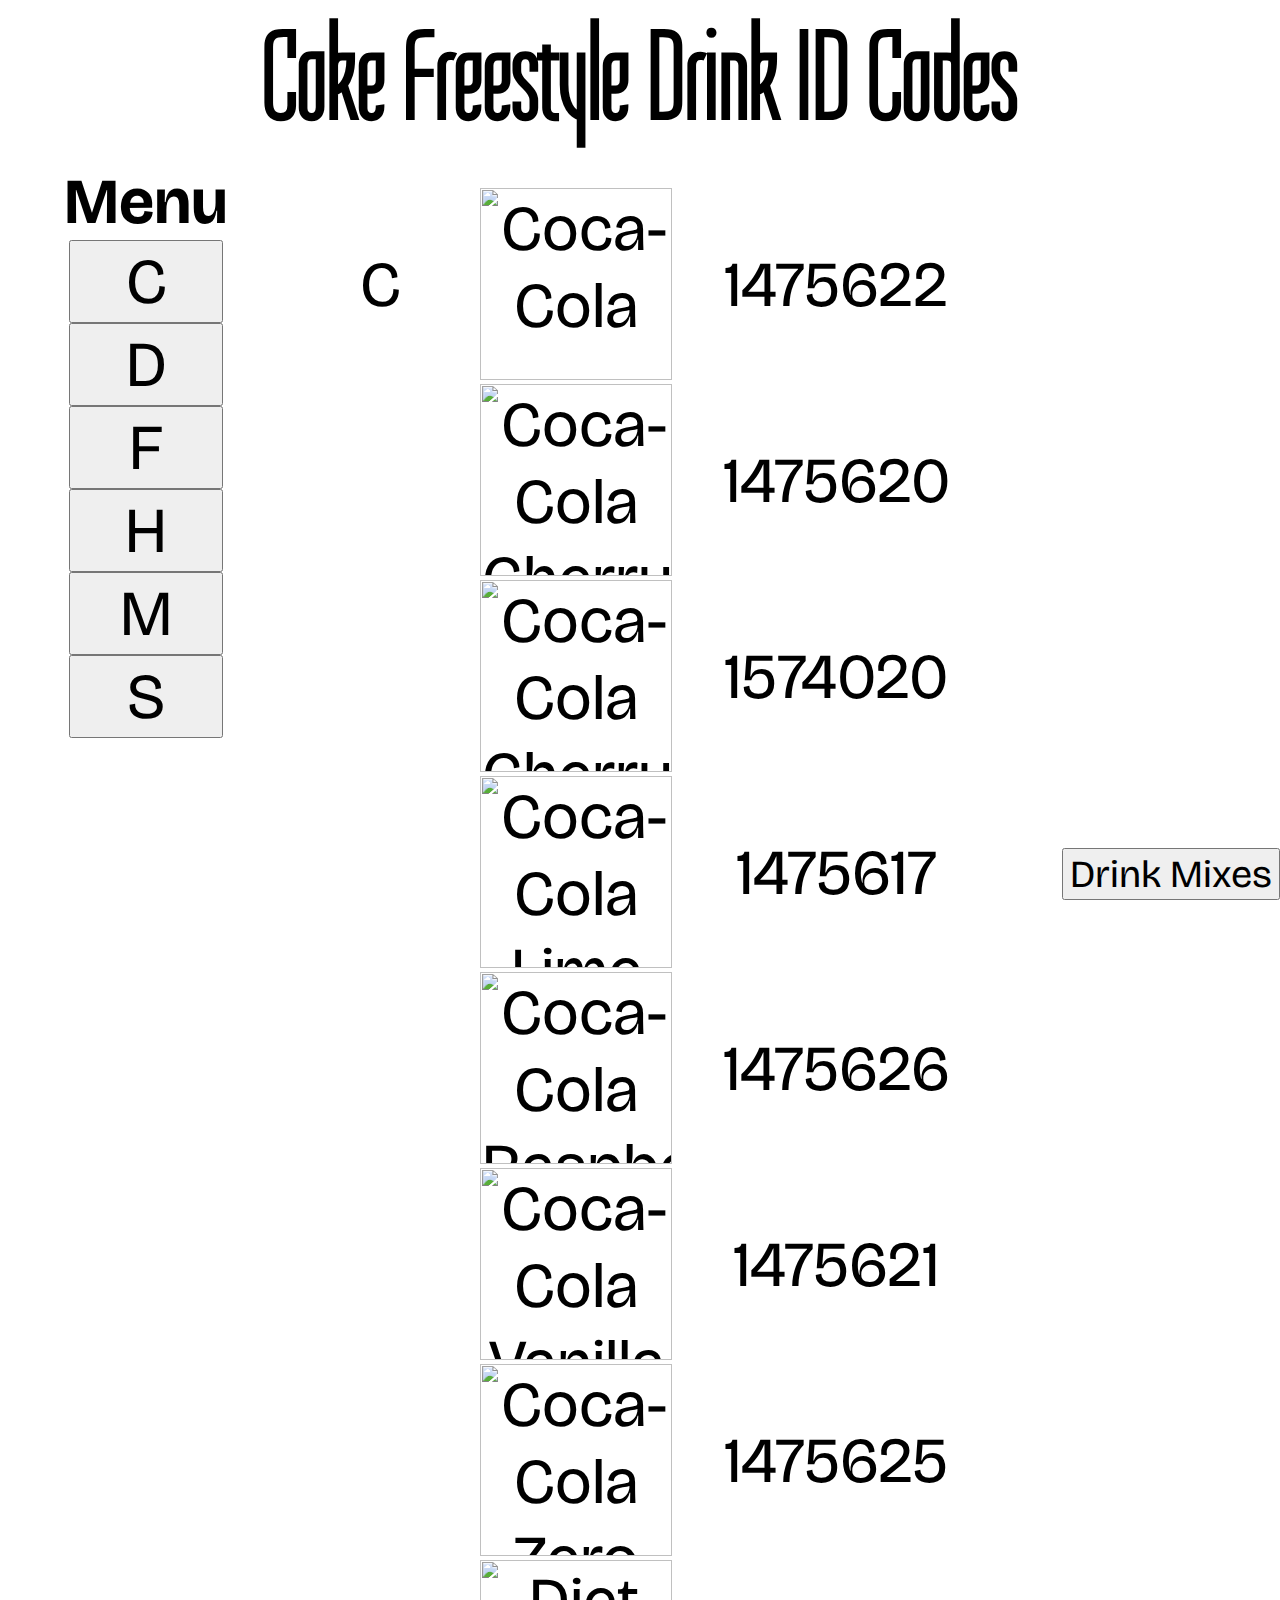
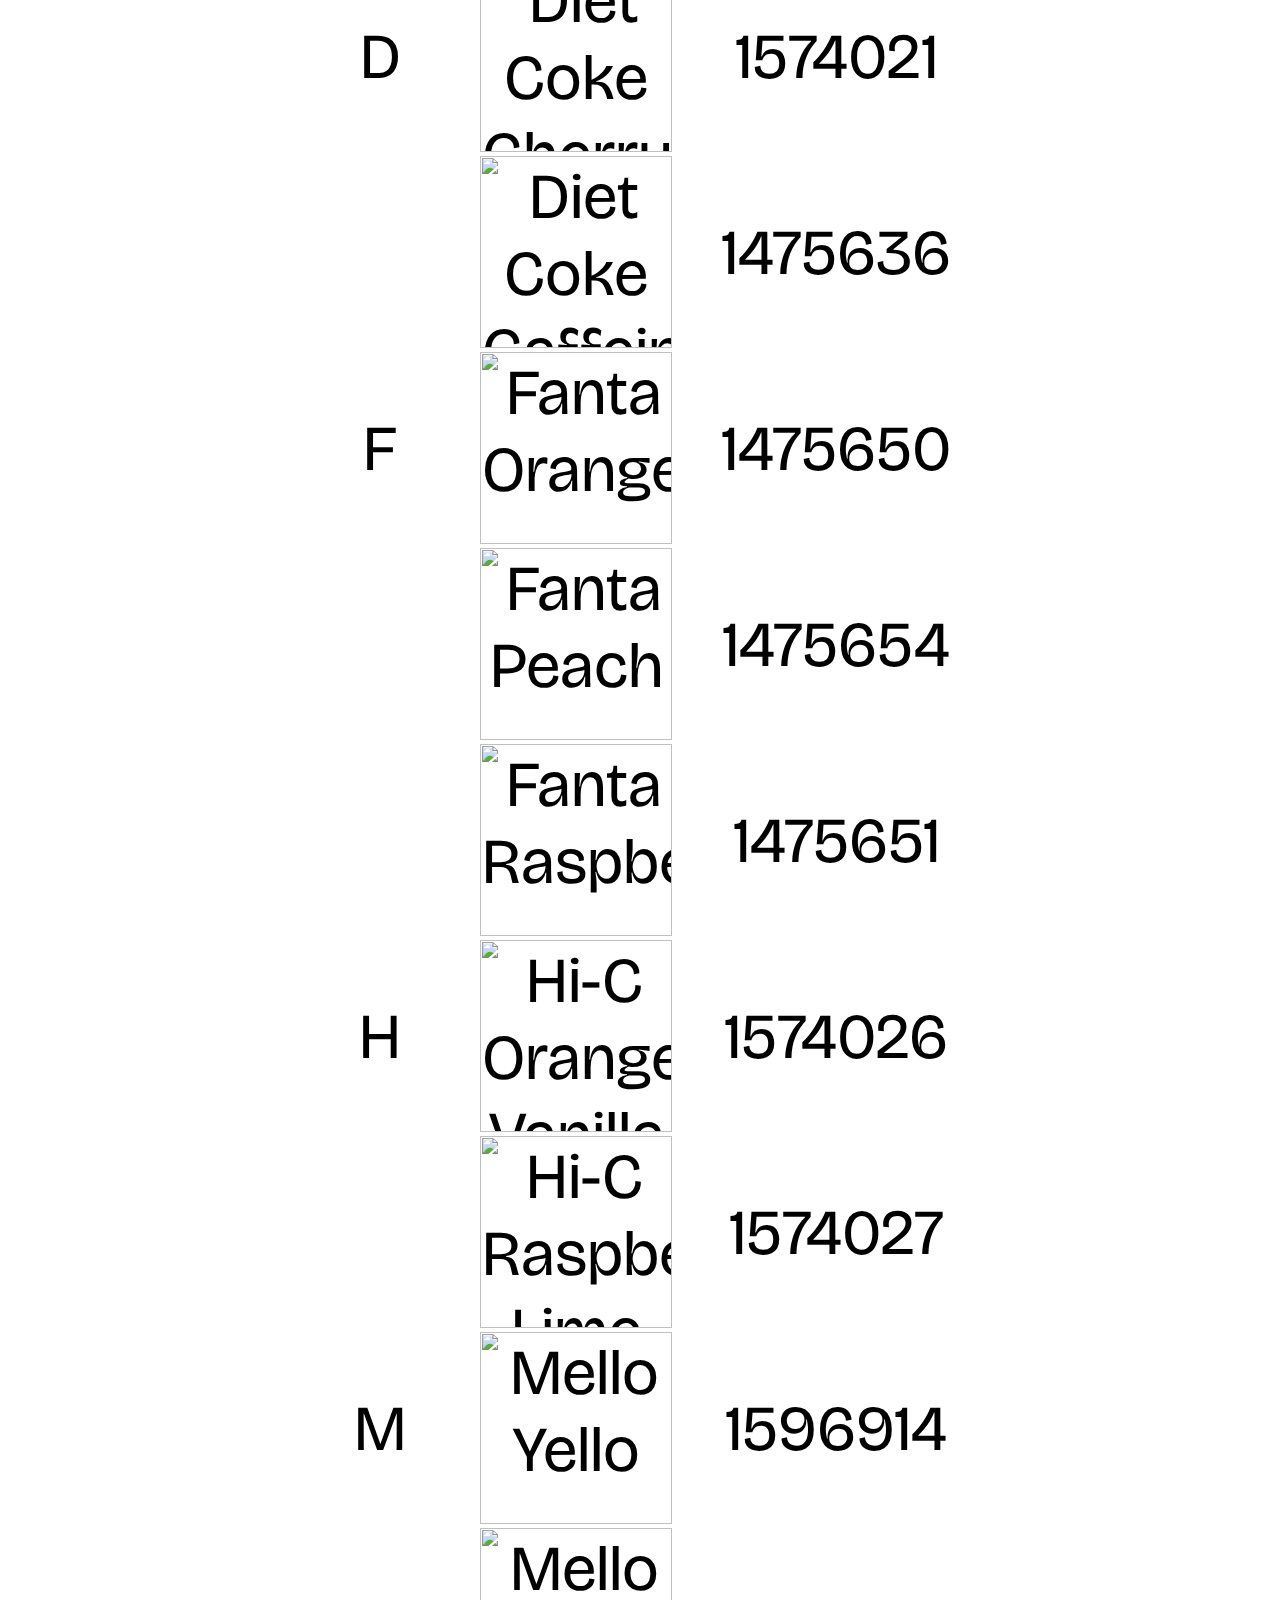
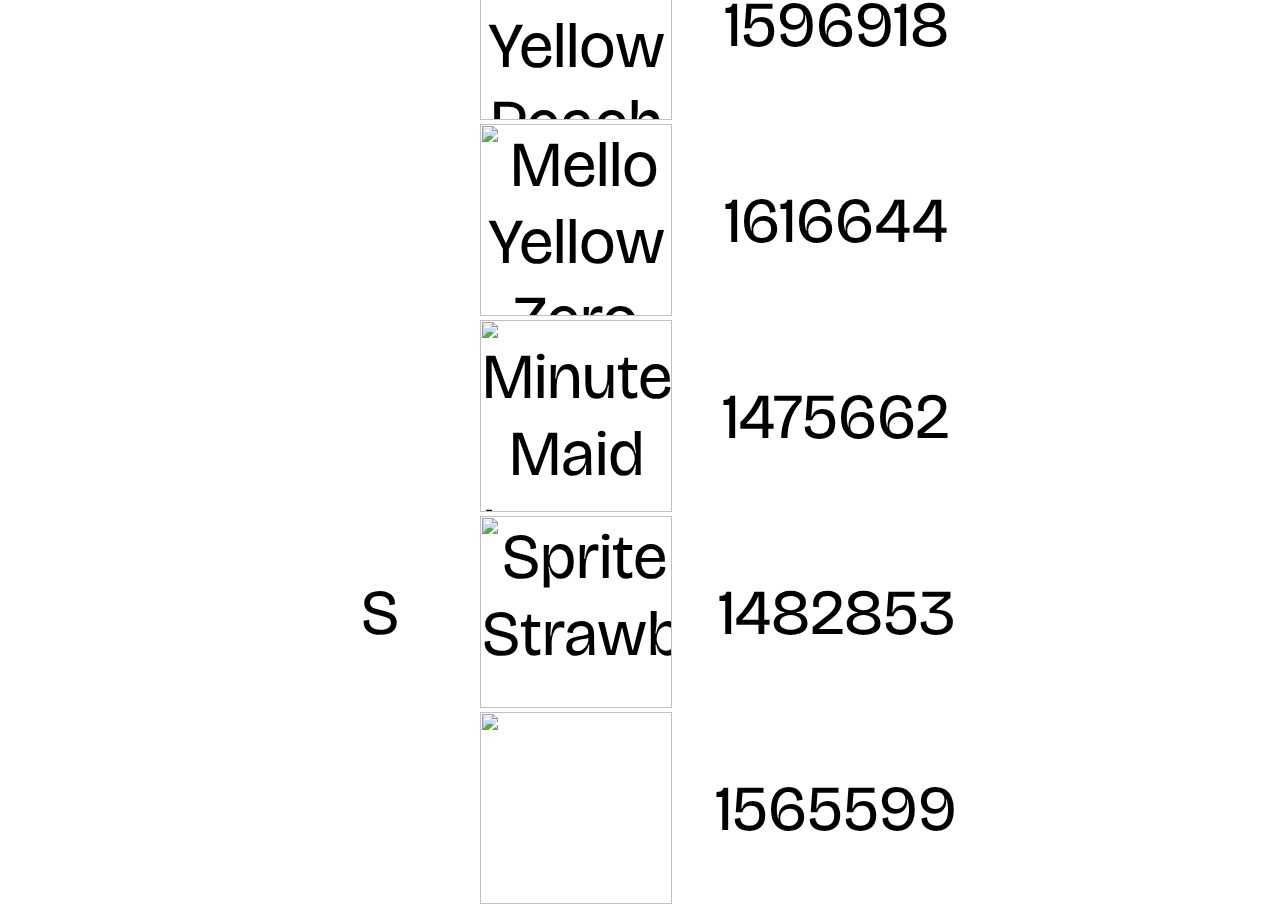
==== drink-id-codes.html @ 7592e53a "Fixed Hi-C Orange Vanilla Code" ====
<html>
  <head>
    <title>Drink ID Codes</title>
    <link rel="stylesheet" href="style.css" />
    <meta name="format-detection" content="telephone=no" />
    <meta name="viewport" content="width=device-width, initial-scale=1.0" />
  </head>

  <body>
    <h1>Coke Freestyle Drink ID Codes</h1>
    <div class="IDmenu">
      <h2 class="menuTitle">Menu</h2>
      <a href="#C"><button>C</button></a>
      <a href="#D"><button>D</button></a>
      <a href="#F"><button>F</button></a>
      <a href="#H"><button>H</button></a>
      <a href="#M"><button>M</button></a>
      <a href="#S"><button>S</button></a>
    </div>

    <div>
      <table>
        <!--Bookmark:"C"-->
        <!--Coca-Cola-->
        <tr>
          <td class="letter" id="C">C</td>
          <td>
            <img
              src="https://www.coca-colafreestyle.com/content/dam/FreeStyle/en-US/Brands/Coca-Cola/CocaCola__200.png"
              alt="Coca-Cola"
              title="Coca-Cola"
            />
          </td>
          <td class="numbers">1475622</td>
        </tr>
        <!--Coca-Cola Cherry-->
        <tr>
          <td></td>
          <td>
            <img
              src="https://www.coca-colafreestyle.com/content/dam/FreeStyle/en-US/Brands/Coca-Cola/CocaCola_Cherry_200.png"
              alt="Coca-Cola Cherry"
              title="Coca-Cola Cherry"
            />
          </td>
          <td>1475620</td>
        </tr>
        <!--Coca-Cola Cherry Vanilla-->
        <tr>
          <td></td>
          <td>
            <img
              src="https://www.coca-colafreestyle.com/content/dam/FreeStyle/en-US/Brands/Coca-Cola/CocaCola_CherryVanilla_200.png"
              alt="Coca-Cola Cherry Vanilla"
              title="Coca-Cola Cherry Vanilla"
            />
          </td>
          <td>1574020</td>
        </tr>
        <!--Coca-Cola Lime-->
        <tr>
          <td></td>
          <td>
            <img
              src="https://www.coca-colafreestyle.com/content/dam/FreeStyle/en-US/Brands/Coca-Cola/CocaCola_Lime_200.png"
              alt="Coca-Cola Lime"
              title="Coca-Cola Lime"
            />
          </td>
          <td>1475617</td>
        </tr>
        <!--Coca-Cola Raspberry-->
        <tr>
          <td></td>
          <td>
            <img
              src="https://www.coca-colafreestyle.com/content/dam/FreeStyle/en-US/Brands/Coca-Cola/CocaCola_Raspberry_200.png"
              alt="Coca-Cola Raspberry"
              title="Coca-Cola Raspberry"
            />
          </td>
          <td>1475626</td>
        </tr>
        <!--Coca-Cola Vanilla-->
        <tr>
          <td></td>
          <td>
            <img
              src="https://www.coca-colafreestyle.com/content/dam/FreeStyle/en-US/Brands/Coca-Cola/CocaCola_Vanilla_200.png"
              alt="Coca-Cola Vanilla"
              title="Coca-Cola Vanilla"
            />
          </td>
          <td>1475621</td>
        </tr>
        <!--Coca-Cola Zero Vanilla-->
        <tr>
          <td></td>
          <td>
            <img
              src="https://www.coca-colafreestyle.com/content/dam/FreeStyle/en-US/Brands/Coca-Cola%20Zero/CocaColaZero_Vanilla_200.png"
              alt="Coca-Cola Zero Vanilla"
              title="Coca-Cola Zero Vanilla"
            />
          </td>
          <td>1475625</td>
        </tr>
        <!--Bookmark:"D"-->
        <!--Diet Coke Cherry Vanilla-->
        <tr>
          <td id="D">D</td>
          <td>
            <img
              src="https://www.coca-colafreestyle.com/content/dam/FreeStyle/en-US/Brands/Coke%20Diet/DietCoke_CherryVanilla_200.png"
              alt="Diet Coke Cherry Vanilla"
              title="Diet Coke Cherry Vanilla"
            />
          </td>
          <td>1574021</td>
        </tr>
        <!--Diet Coke Caffeine Free Vanilla-->
        <tr>
          <td></td>
          <td>
            <img
              src="https://www.coca-colafreestyle.com/content/dam/FreeStyle/en-US/Brands/Diet%20Coke%20CF/DietCokeCF_Raspberry_200.png"
              alt="Diet Coke Caffeine Free Vanilla"
              title="Diet Coke Caffeine Free Vanilla"
            />
          </td>
          <td>1475636</td>
        </tr>
        <!--Bookmark:"F"-->
        <!--Fanta Orange-->
        <tr>
          <td id="F">F</td>
          <td>
            <img
              src="https://www.coca-colafreestyle.com/content/dam/FreeStyle/en-US/Brands/Fanta/Fanta_Orange_200.png"
              alt="Fanta Orange"
              title="Fanta Orange"
            />
          </td>
          <td>1475650</td>
        </tr>
        <!--Fanta Peach-->
        <tr>
          <td></td>
          <td>
            <img
              src="https://www.coca-colafreestyle.com/content/dam/FreeStyle/en-US/Brands/Fanta/Fanta_Peach_200.png"
              alt="Fanta Peach"
              title="Fanta Peach"
            />
          </td>
          <td>1475654</td>
        </tr>
        <!--Fanta Raspberry-->
        <tr>
          <td></td>
          <td>
            <img
              src="https://www.coca-colafreestyle.com/content/dam/FreeStyle/en-US/Brands/Fanta/Fanta_Raspberry_200.png"
              alt="Fanta Raspberry"
              title="Fanta Raspberry"
            />
          </td>
          <td>1475651</td>
        </tr>
        <!--Bookmark:"H"-->
        <!--Hi-C Orange Vanilla-->
        <tr>
          <td id="H">H</td>
          <td>
            <img
              src="https://www.coca-colafreestyle.com/content/dam/FreeStyle/en-US/Brands/Hi-C/HiC_OrangeVanilla_200.png"
              alt="Hi-C Orange Vanilla"
              title="Hi-C Orange Vanilla"
            />
          </td>
          <td>1574026</td>
        </tr>
        <!--Hi-C Raspberry Lime-->
        <tr>
          <td></td>
          <td>
            <img
              src="https://www.coca-colafreestyle.com/content/dam/FreeStyle/en-US/Brands/Hi-C/HiC_RaspberryLime_200.png"
              alt="Hi-C Raspberry Lime"
              title="Hi-C Raspberry Lime"
            />
          </td>
          <td>1574027</td>
        </tr>
        <!--Bookmark:"M"-->
        <!--Mello Yello-->
        <tr>
          <td id="M">M</td>
          <td>
            <img
              src="https://www.coca-colafreestyle.com/content/dam/FreeStyle/en-US/Brands/Mello%20Yello/MelloYello_200.png"
              alt="Mello Yello"
              title="Mello Yello"
            />
          </td>
          <td>1596914</td>
        </tr>
        <!--Mello Yello Peach-->
        <tr>
          <td></td>
          <td>
            <img
              src="https://www.coca-colafreestyle.com/content/dam/FreeStyle/en-US/Brands/Mello%20Yello/MelloYello_Peach_200.png"
              alt="Mello Yellow Peach"
              title="Mello Yellow Peach"
            />
          </td>
          <td>1596918</td>
        </tr>
        <!--Mello Yello Zero Sugar Peach-->
        <tr>
          <td></td>
          <td>
            <img
              src="https://www.coca-colafreestyle.com/content/dam/FreeStyle/en-US/Brands/Mello%20Yello%20Zero/MelloYello_ZeroSugar_Peach.png"
              alt="Mello Yellow Zero Sugar Peach"
              title="Mello Yellow Zero Sugar Peach"
            />
          </td>
          <td>1616644</td>
        </tr>
        <!--Minute Maid Lemonade-->
        <tr>
          <td></td>
          <td>
            <img
              src="https://www.coca-colafreestyle.com/content/dam/FreeStyle/en-US/Brands/Minute%20Maid/MMLemonades_Lemonade_200.png"
              alt="Minute Maid Lemonade"
              title="Minute Maid Lemonade"
            />
          </td>
          <td>1475662</td>
        </tr>
        <!--Bookmark:"S"-->
        <!--Sprite Strawberry-->
        <tr>
          <td id="S">S</td>
          <td>
            <img
              src="https://www.coca-colafreestyle.com/content/dam/FreeStyle/en_US/Brands/Sprite/sprite-strawberry-47.png"
              alt="Sprite Strawberry"
              title="Sprite Strawberry"
            />
          </td>
          <td>1482853</td>
        </tr>
        <!--Sprite Vanilla-->
        <tr>
          <td></td>
          <td>
            <img
              src="https://www.coca-colafreestyle.com/content/dam/FreeStyle/en_US/Brands/Sprite/sprite-vanilla-48.png"
            />
          </td>
          <td>1565599</td>
        </tr>
      </table>
    </div>

    <a
      href="https://segacd32xmodel1.github.io/Coke-Freestyle-Mixes/index.html"
      class="idcodes"
    >
      <button>Drink Mixes</button>
    </a>
  </body>
</html>
---- style.css ----
@import url("https://fonts.googleapis.com/css2?family=Bricolage+Grotesque:opsz@10..48&family=Tulpen+One&display=swap");

* {
  text-align: center;
  font-family: "Bricolage Grotesque";
  font-size: 5vw;
}

h1 {
  font-family: "Tulpen One";
  font-size: 10vw;
  margin-bottom: 3vw;
}

table,
tr,
td {
  align-self: center;
}

img {
  display: block;
  margin-left: auto;
  margin-right: auto;
}

div {
  display: flex;
  justify-content: center;
  flex-direction: column;
  margin-top: 0;
}

img {
  display: block;
  width: 15vw;
  margin-left: auto;
  margin-right: auto;
}

h2 {
  margin-top: 0;
}

.letter {
  width: 15vw;
}

.numbers {
  width: 25vw;
}

.idcodes, .idcodes > button {
  position: fixed;
  bottom: 0;
  right: 0;
  font-size: 3vw;
}

.IDmenu {
  position: fixed;
  bottom: 50vh;
  top: 50vh;
  left: 5vw;
}

.IDmenu > a > button {
  width: 12vw;
}

.menuTitle {
  margin: 0;
}

@supports (-webkit-touch-callout: none) {
  button {
    padding: 0;
  }
}
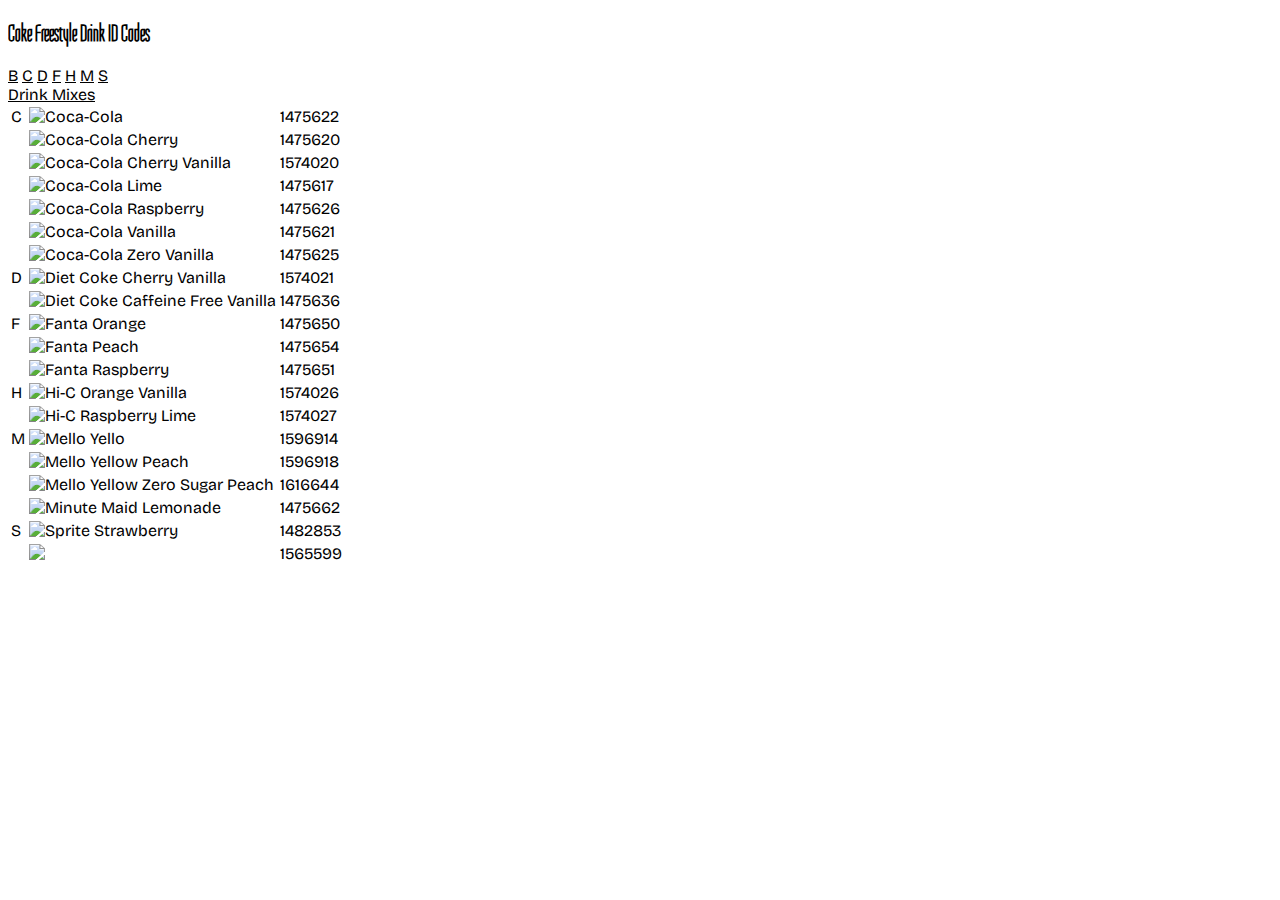
==== commit f3ead899: "The Start of the Overhaul of CSS" ====
--- a/drink-id-codes.html
+++ b/drink-id-codes.html
@@ -1,25 +1,40 @@
-<html>
+<!DOCTYPE html>
+<html class="has-navbar-fixed-top">
   <head>
     <title>Drink ID Codes</title>
     <link rel="stylesheet" href="style.css" />
     <meta name="format-detection" content="telephone=no" />
-    <meta name="viewport" content="width=device-width, initial-scale=1.0" />
+    <meta name="viewport" content="width=device-width, initial-scale=1" />
   </head>
 
-  <body>
-    <h1>Coke Freestyle Drink ID Codes</h1>
-    <div class="IDmenu">
-      <h2 class="menuTitle">Menu</h2>
-      <a href="#C"><button>C</button></a>
-      <a href="#D"><button>D</button></a>
-      <a href="#F"><button>F</button></a>
-      <a href="#H"><button>H</button></a>
-      <a href="#M"><button>M</button></a>
-      <a href="#S"><button>S</button></a>
+  <body class="has-navbar-fixed-top has-text-centered">
+    <div class="navbar is-fixed-top box is-transparent" role="navigation">
+      <div class="navbar-brand">
+        <h2 class="is-size-1">Coke Freestyle Drink ID Codes</h2>
+        <a class="navbar-burger" id="burger">
+          <span aria-hidden="true"></span>
+          <span aria-hidden="true"></span>
+          <span aria-hidden="true"></span>
+        </a>
+      </div>
+      <div class="navbar-menu" id="navlinks">
+        <div class="navbar-item">
+          <a href="#B" class="button">B</a>
+          <a href="#C" class="button">C</a>
+          <a href="#D" class="button">D</a>
+          <a href="#F" class="button">F</a>
+          <a href="#H" class="button">H</a>
+          <a href="#M" class="button">M</a>
+          <a href="#S" class="button">S</a>
+        </div>
+        <div class="navbar-end">
+          <a href="./index.html" class="button navbar-item">Drink Mixes</a>
+        </div>
+      </div>
     </div>
 
-    <div>
-      <table>
+    <div class="table-container has-navbar-fixed-top">
+      <table class="table">
         <!--Bookmark:"C"-->
         <!--Coca-Cola-->
         <tr>
@@ -31,7 +46,7 @@
               title="Coca-Cola"
             />
           </td>
-          <td class="numbers">1475622</td>
+          <td>1475622</td>
         </tr>
         <!--Coca-Cola Cherry-->
         <tr>
@@ -266,12 +281,6 @@
         </tr>
       </table>
     </div>
-
-    <a
-      href="https://segacd32xmodel1.github.io/Coke-Freestyle-Mixes/index.html"
-      class="idcodes"
-    >
-      <button>Drink Mixes</button>
-    </a>
+    <script src="idcodes.js"></script>
   </body>
 </html>
--- a/style.css
+++ b/style.css
@@ -1,79 +1,15 @@
-@import url("https://fonts.googleapis.com/css2?family=Bricolage+Grotesque:opsz@10..48&family=Tulpen+One&display=swap");
+@import "https://cdn.jsdelivr.net/npm/bulma@0.9.4/css/bulma.min.css";
+@import url("https://fonts.googleapis.com/css2?family=Bricolage+Grotesque:opsz@12..96&family=Tulpen+One&display=swap");
 
 * {
-  text-align: center;
   font-family: "Bricolage Grotesque";
-  font-size: 5vw;
+  color: black;
 }
 
-h1 {
-  font-family: "Tulpen One";
-  font-size: 10vw;
-  margin-bottom: 3vw;
-}
-
-table,
-tr,
-td {
-  align-self: center;
-}
-
-img {
-  display: block;
-  margin-left: auto;
-  margin-right: auto;
-}
-
-div {
-  display: flex;
-  justify-content: center;
-  flex-direction: column;
-  margin-top: 0;
-}
-
-img {
-  display: block;
-  width: 15vw;
-  margin-left: auto;
-  margin-right: auto;
+::-webkit-scrollbar {
+  width: 0;
 }
 
 h2 {
-  margin-top: 0;
+  font-family: "Tulpen One";
 }
-
-.letter {
-  width: 15vw;
-}
-
-.numbers {
-  width: 25vw;
-}
-
-.idcodes, .idcodes > button {
-  position: fixed;
-  bottom: 0;
-  right: 0;
-  font-size: 3vw;
-}
-
-.IDmenu {
-  position: fixed;
-  bottom: 50vh;
-  top: 50vh;
-  left: 5vw;
-}
-
-.IDmenu > a > button {
-  width: 12vw;
-}
-
-.menuTitle {
-  margin: 0;
-}
-
-@supports (-webkit-touch-callout: none) {
-  button {
-    padding: 0;
-  }
-}
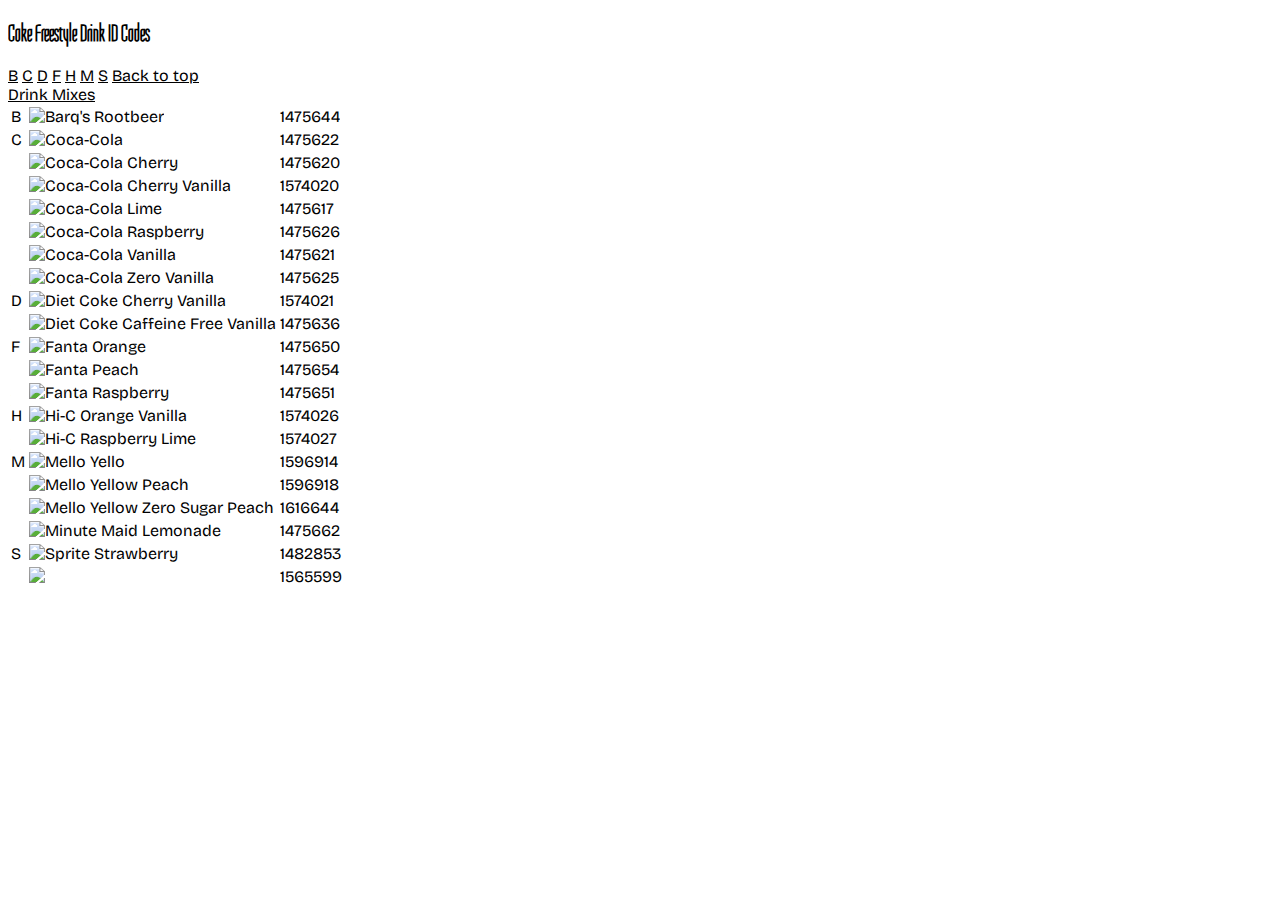
==== commit 34cb0efc: "Continued CSS Updates" ====
--- a/drink-id-codes.html
+++ b/drink-id-codes.html
@@ -26,6 +26,7 @@
           <a href="#H" class="button">H</a>
           <a href="#M" class="button">M</a>
           <a href="#S" class="button">S</a>
+          <a href="#top" class="button">Back to top</a>
         </div>
         <div class="navbar-end">
           <a href="./index.html" class="button navbar-item">Drink Mixes</a>
@@ -33,12 +34,25 @@
       </div>
     </div>
 
-    <div class="table-container has-navbar-fixed-top">
+    <div class="columns is-half is-size-2 table-container has-navbar-fixed-top mt-3 is-centered">
       <table class="table">
+        <!--Bookmark:"B"-->
+        <!--Barq's Rootbeer-->
+        <tr>
+          <td id="B">B</td>
+          <td>
+            <img
+              src="https://www.coca-colafreestyle.com/content/dam/FreeStyle/en-US/Brands/Barqs/BarqsRB_200.png"
+              alt="Barq's Rootbeer"
+              title="Barq's Rootbeer"
+            />
+          </td>
+          <td>1475644</td>
+        </tr>
         <!--Bookmark:"C"-->
         <!--Coca-Cola-->
         <tr>
-          <td class="letter" id="C">C</td>
+          <td id="C">C</td>
           <td>
             <img
               src="https://www.coca-colafreestyle.com/content/dam/FreeStyle/en-US/Brands/Coca-Cola/CocaCola__200.png"
--- a/style.css
+++ b/style.css
@@ -4,6 +4,10 @@
 * {
   font-family: "Bricolage Grotesque";
   color: black;
+}
+
+html {
+  scroll-behavior: smooth;
 }
 
 ::-webkit-scrollbar {
@@ -13,3 +17,8 @@
 h2 {
   font-family: "Tulpen One";
 }
+
+img {
+  width: 9rem;
+  object-fit: contain;
+}
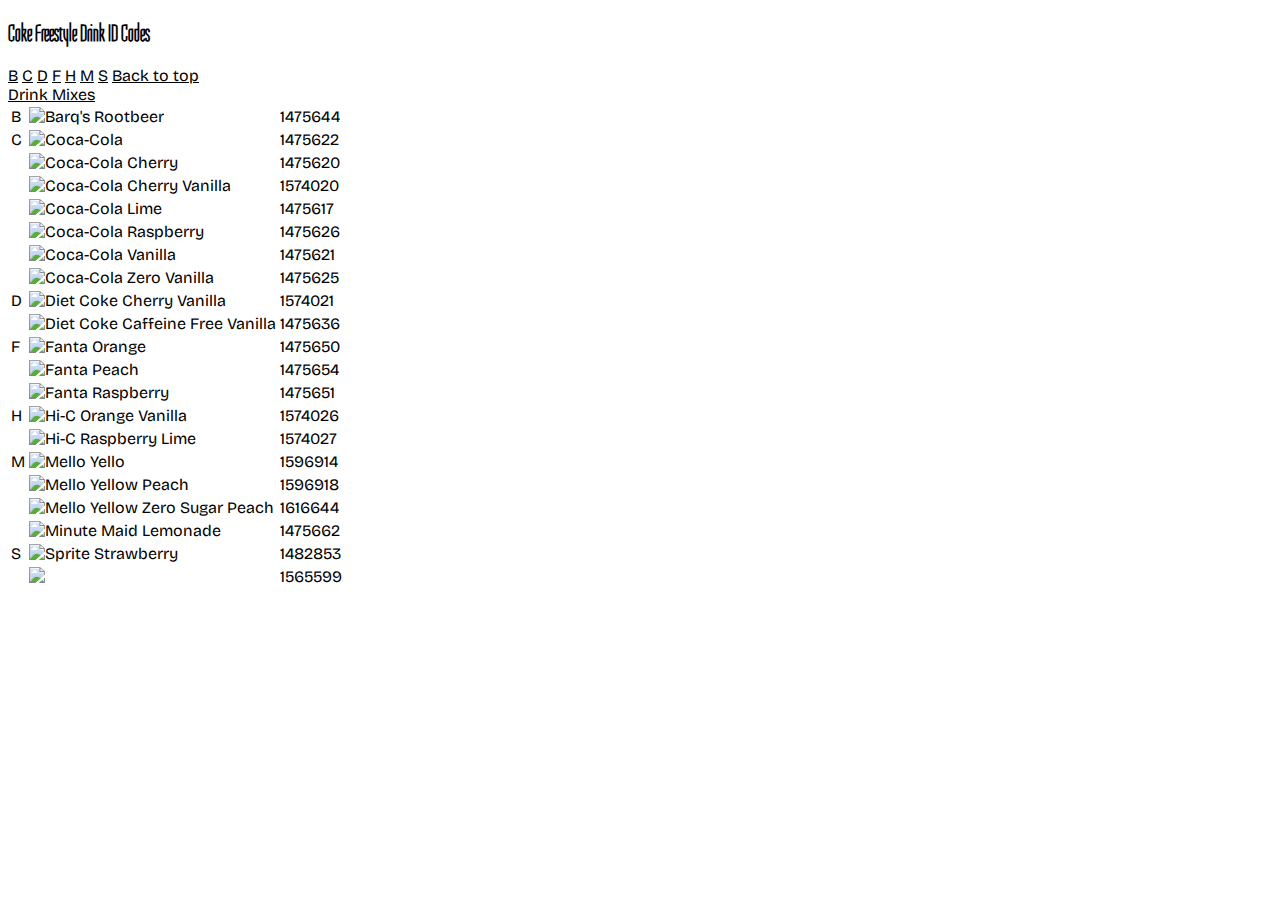
==== commit e44f5eb6: "C1" ====
--- a/drink-id-codes.html
+++ b/drink-id-codes.html
@@ -34,7 +34,9 @@
       </div>
     </div>
 
-    <div class="columns is-half is-size-2 table-container has-navbar-fixed-top mt-3 is-centered">
+    <div
+      class="columns is-size-2 table-container has-navbar-fixed-top mt-3 is-centered is-fullwidth"
+    >
       <table class="table">
         <!--Bookmark:"B"-->
         <!--Barq's Rootbeer-->
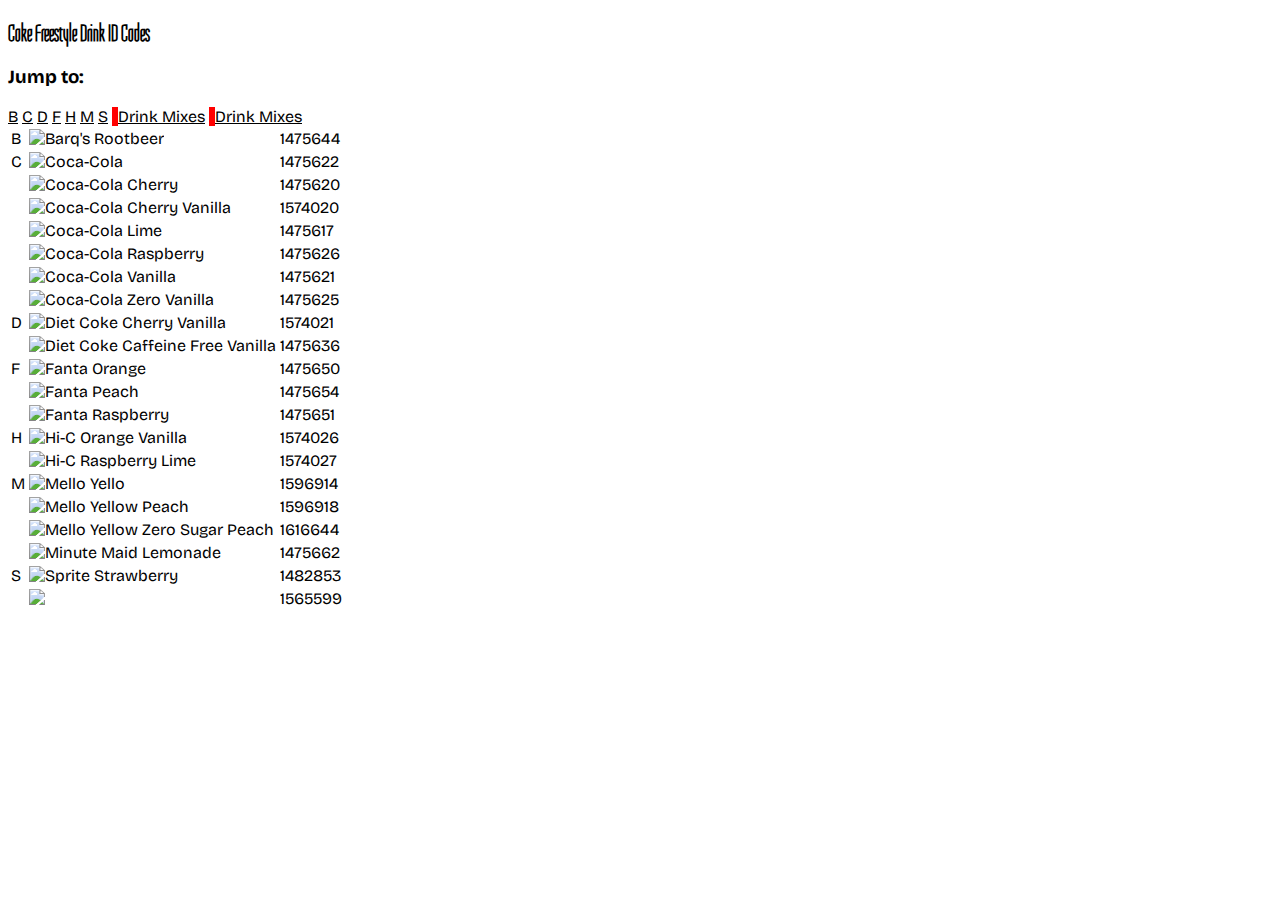
==== commit 5519a909: "Finished Major CSS" ====
--- a/drink-id-codes.html
+++ b/drink-id-codes.html
@@ -7,9 +7,9 @@
     <meta name="viewport" content="width=device-width, initial-scale=1" />
   </head>
 
-  <body class="has-navbar-fixed-top has-text-centered">
-    <div class="navbar is-fixed-top box is-transparent" role="navigation">
-      <div class="navbar-brand">
+  <body class="has-navbar-fixed-top has-text-centered is-fullwidth">
+    <div class="navbar is-fixed-top box is-transparent is-fullwidth" role="navigation">
+      <div class="navbar-brand is-fullwidth">
         <h2 class="is-size-1">Coke Freestyle Drink ID Codes</h2>
         <a class="navbar-burger" id="burger">
           <span aria-hidden="true"></span>
@@ -17,27 +17,26 @@
           <span aria-hidden="true"></span>
         </a>
       </div>
-      <div class="navbar-menu" id="navlinks">
-        <div class="navbar-item">
-          <a href="#B" class="button">B</a>
-          <a href="#C" class="button">C</a>
-          <a href="#D" class="button">D</a>
-          <a href="#F" class="button">F</a>
-          <a href="#H" class="button">H</a>
-          <a href="#M" class="button">M</a>
-          <a href="#S" class="button">S</a>
-          <a href="#top" class="button">Back to top</a>
-        </div>
-        <div class="navbar-end">
-          <a href="./index.html" class="button navbar-item">Drink Mixes</a>
+      <div class="navbar-menu is-fullwidth" id="navlinks">
+        <div class="navbar-item navbar-end">
+          <h3 class="mr-5 is-size-3" title="Codes Ordered Alphabetically by Drinks">Jump to:</h3>
+          <a href="#top" class="button mr-5" title="Barq's Rootbeer">B</a>
+          <a href="#C" class="button mr-5" title="Coca-Cola">C</a>
+          <a href="#D" class="button mr-5" title="Diet Coke Cherry Vanilla">D</a>
+          <a href="#F" class="button mr-5" title="Fanta Orange">F</a>
+          <a href="#H" class="button mr-5" title="Hi-C Orange Vanilla">H</a>
+          <a href="#M" class="button mr-5" title="Mello Yello">M</a>
+          <a href="#S" class="button mr-5" title="Sprite Strawberry">S</a>
+          <a href="./index.html" class="button ml-5 is-hidden-touch" style="border-left: 6px solid red">Drink Mixes</a>
+          <a href="./index.html" class="button ml-5 mt-5 is-hidden-desktop" style="border-left: 6px solid red"
+            >Drink Mixes</a
+          >
         </div>
       </div>
     </div>
 
-    <div
-      class="columns is-size-2 table-container has-navbar-fixed-top mt-3 is-centered is-fullwidth"
-    >
-      <table class="table">
+    <div class="columns is-half is-size-2 table-container has-navbar-fixed-top mt-3 is-centered is-fullwidth">
+      <table class="table is-fullwidth">
         <!--Bookmark:"B"-->
         <!--Barq's Rootbeer-->
         <tr>
--- a/style.css
+++ b/style.css
@@ -22,3 +22,13 @@
   width: 9rem;
   object-fit: contain;
 }
+
+body {
+  width: 100%;
+}
+
+hr {
+  height: 5px;
+  border-radius: 5px;
+  text-align: center;
+}
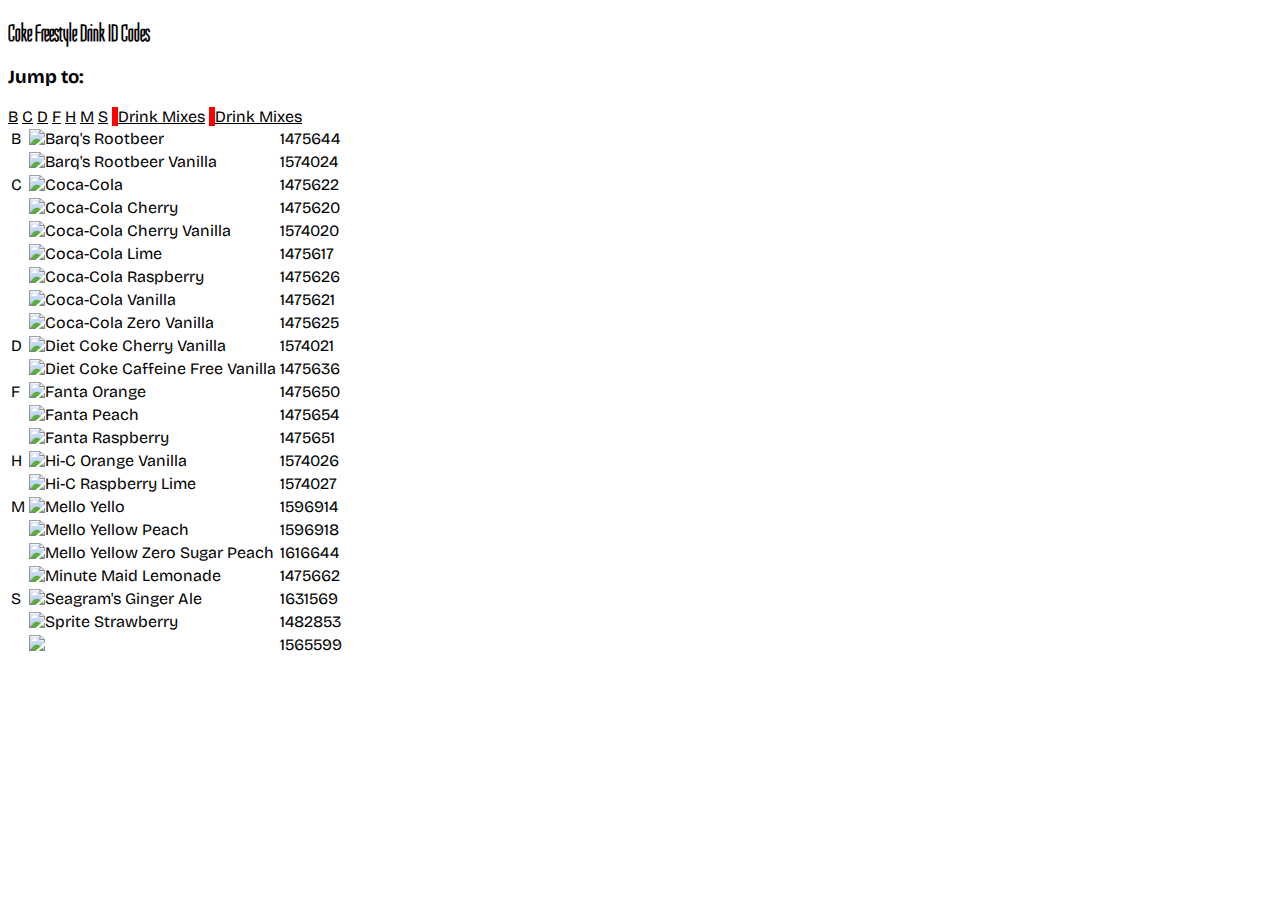
==== commit f612694b: "Added Two Drinks & Mixes" ====
--- a/drink-id-codes.html
+++ b/drink-id-codes.html
@@ -26,7 +26,7 @@
           <a href="#F" class="button mr-5" title="Fanta Orange">F</a>
           <a href="#H" class="button mr-5" title="Hi-C Orange Vanilla">H</a>
           <a href="#M" class="button mr-5" title="Mello Yello">M</a>
-          <a href="#S" class="button mr-5" title="Sprite Strawberry">S</a>
+          <a href="#S" class="button mr-5" title="Seagram's Ginger Ale">S</a>
           <a href="./index.html" class="button ml-5 is-hidden-touch" style="border-left: 6px solid red">Drink Mixes</a>
           <a href="./index.html" class="button ml-5 mt-5 is-hidden-desktop" style="border-left: 6px solid red"
             >Drink Mixes</a
@@ -50,6 +50,18 @@
           </td>
           <td>1475644</td>
         </tr>
+        <!--Barq's Rootbeer Vanilla-->
+        <tr>
+          <td></td>
+          <td>
+            <img
+              src="https://www.coca-colafreestyle.com/content/dam/FreeStyle/en-US/Brands/Barqs/BarqsRB_Vanilla_200.png"
+              alt="Barq's Rootbeer Vanilla"
+              title="Barq's Rootbeer Vanilla"
+            />
+          </td>
+          <td>1574024</td>
+        </tr>
         <!--Bookmark:"C"-->
         <!--Coca-Cola-->
         <tr>
@@ -272,9 +284,21 @@
           <td>1475662</td>
         </tr>
         <!--Bookmark:"S"-->
+        <!--Seagram's Ginger Ale-->
+        <tr>
+          <td id="S">S</td>
+          <td>
+            <img
+              src="https://www.coca-colafreestyle.com/content/dam/FreeStyle/en-US/Brands/Seagrams%20Ginger%20Ale/Seagrams_GingerAle.png"
+              alt="Seagram's Ginger Ale"
+              title="Seagram's Ginger Ale"
+            />
+          </td>
+          <td>1631569</td>
+        </tr>
         <!--Sprite Strawberry-->
         <tr>
-          <td id="S">S</td>
+          <td></td>
           <td>
             <img
               src="https://www.coca-colafreestyle.com/content/dam/FreeStyle/en_US/Brands/Sprite/sprite-strawberry-47.png"
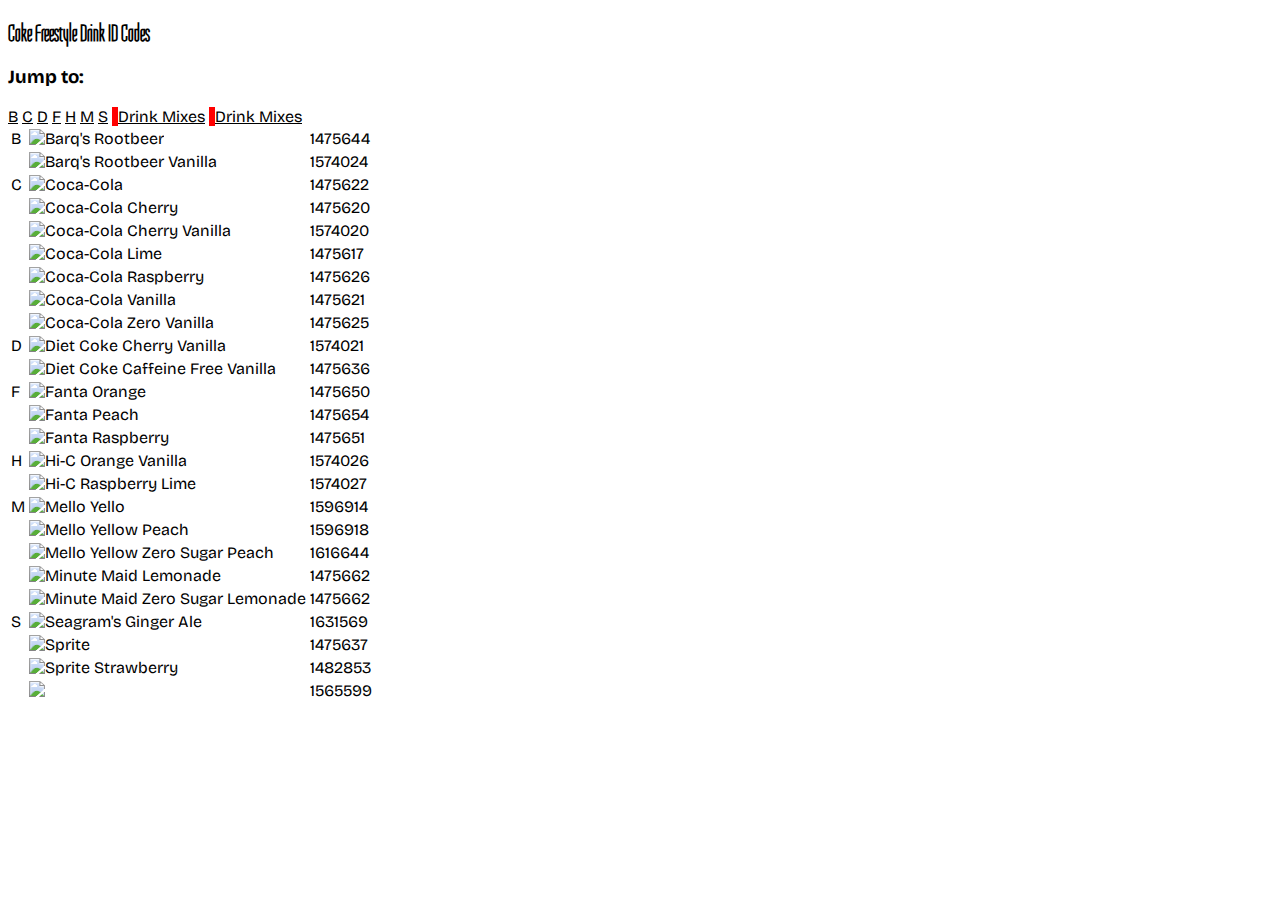
==== commit acd617e2: "Added New Mixes and Drinks" ====
--- a/drink-id-codes.html
+++ b/drink-id-codes.html
@@ -283,6 +283,18 @@
           </td>
           <td>1475662</td>
         </tr>
+        <!--Minute Maid Zero Sugar Lemonade-->
+        <tr>
+          <td></td>
+          <td>
+            <img
+              src="https://www.coca-colafreestyle.com/content/dam/FreeStyle/en-US/Brands/Minute-Maid-Light/MMLemonadesZero_Lemonade_200.png"
+              alt="Minute Maid Zero Sugar Lemonade"
+              title="Minute Maid Zero Sugar Lemonade"
+            />
+          </td>
+          <td>1475662</td>
+        </tr>
         <!--Bookmark:"S"-->
         <!--Seagram's Ginger Ale-->
         <tr>
@@ -295,6 +307,18 @@
             />
           </td>
           <td>1631569</td>
+        </tr>
+        <!--Sprite-->
+        <tr>
+          <td></td>
+          <td>
+            <img
+              src="https://www.coca-colafreestyle.com/content/dam/FreeStyle/en_US/Brands/Sprite/sprite-41.png"
+              alt="Sprite"
+              title="Sprite"
+            />
+          </td>
+          <td>1475637</td>
         </tr>
         <!--Sprite Strawberry-->
         <tr>
--- a/style.css
+++ b/style.css
@@ -19,7 +19,7 @@
 }
 
 img {
-  width: 9rem;
+  width: 6rem;
   object-fit: contain;
 }
 
@@ -30,5 +30,6 @@
 hr {
   height: 5px;
   border-radius: 5px;
+  width:100%;
   text-align: center;
 }
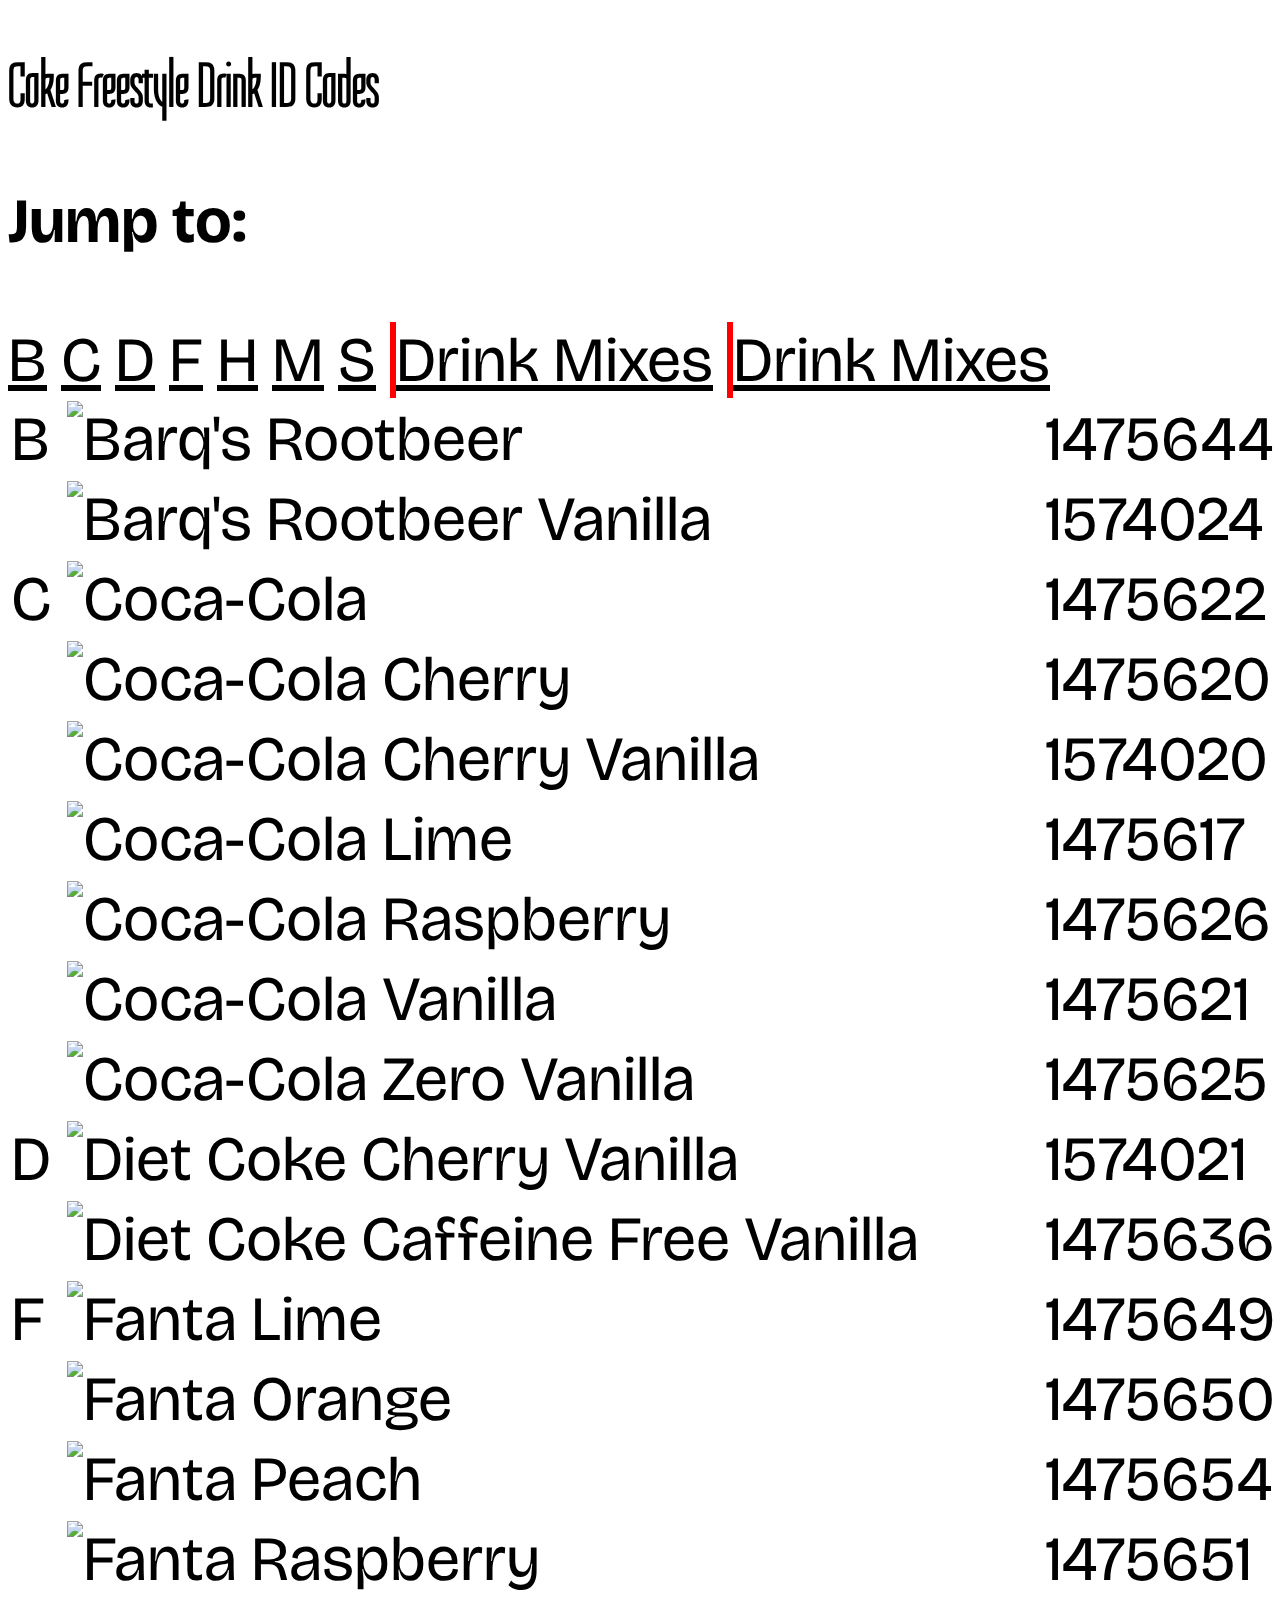
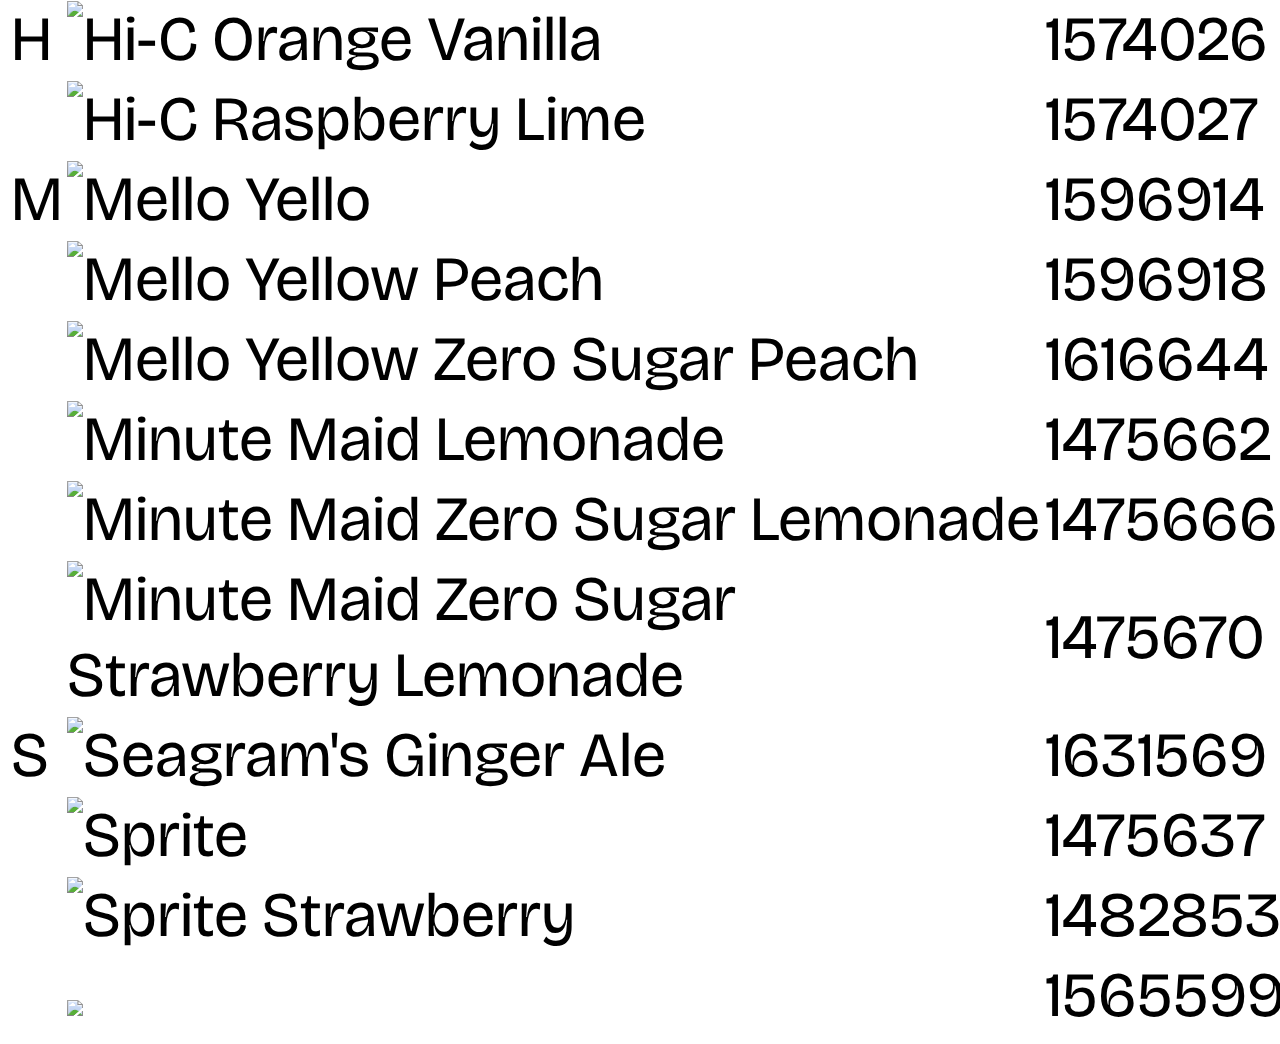
==== commit 9325af36: "Drinks and Mixes Added" ====
--- a/drink-id-codes.html
+++ b/drink-id-codes.html
@@ -178,6 +178,18 @@
           <td id="F">F</td>
           <td>
             <img
+              src="https://www.coca-colafreestyle.com/content/dam/FreeStyle/en-US/Brands/Fanta/Fanta_Lime_200.png"
+              alt="Fanta Lime"
+              title="Fanta Lime"
+            />
+          </td>
+          <td>1475649</td>
+        </tr>
+        <!--Fanta Orange-->
+        <tr>
+          <td></td>
+          <td>
+            <img
               src="https://www.coca-colafreestyle.com/content/dam/FreeStyle/en-US/Brands/Fanta/Fanta_Orange_200.png"
               alt="Fanta Orange"
               title="Fanta Orange"
@@ -293,8 +305,20 @@
               title="Minute Maid Zero Sugar Lemonade"
             />
           </td>
-          <td>1475662</td>
-        </tr>
+          <td>1475666</td>
+        </tr>
+                <!--Minute Maid Zero Sugar Strawberry Lemonade-->
+                <tr>
+                  <td></td>
+                  <td>
+                    <img
+                      src="https://www.coca-colafreestyle.com/content/dam/FreeStyle/en-US/Brands/Minute-Maid-Light/MMLemonadesZero_StrawberryLemonade_200.png"
+                      alt="Minute Maid Zero Sugar Strawberry Lemonade"
+                      title="Minute Maid Zero Sugar Strawberry Lemonade"
+                    />
+                  </td>
+                  <td>1475670</td>
+                </tr>
         <!--Bookmark:"S"-->
         <!--Seagram's Ginger Ale-->
         <tr>
--- a/style.css
+++ b/style.css
@@ -4,6 +4,7 @@
 * {
   font-family: "Bricolage Grotesque";
   color: black;
+  font-size: 7vmin;
 }
 
 html {
@@ -19,7 +20,7 @@
 }
 
 img {
-  width: 6rem;
+  width: 18vmin;
   object-fit: contain;
 }
 
@@ -32,4 +33,5 @@
   border-radius: 5px;
   width:100%;
   text-align: center;
+  background-color: #fefefe;
 }
